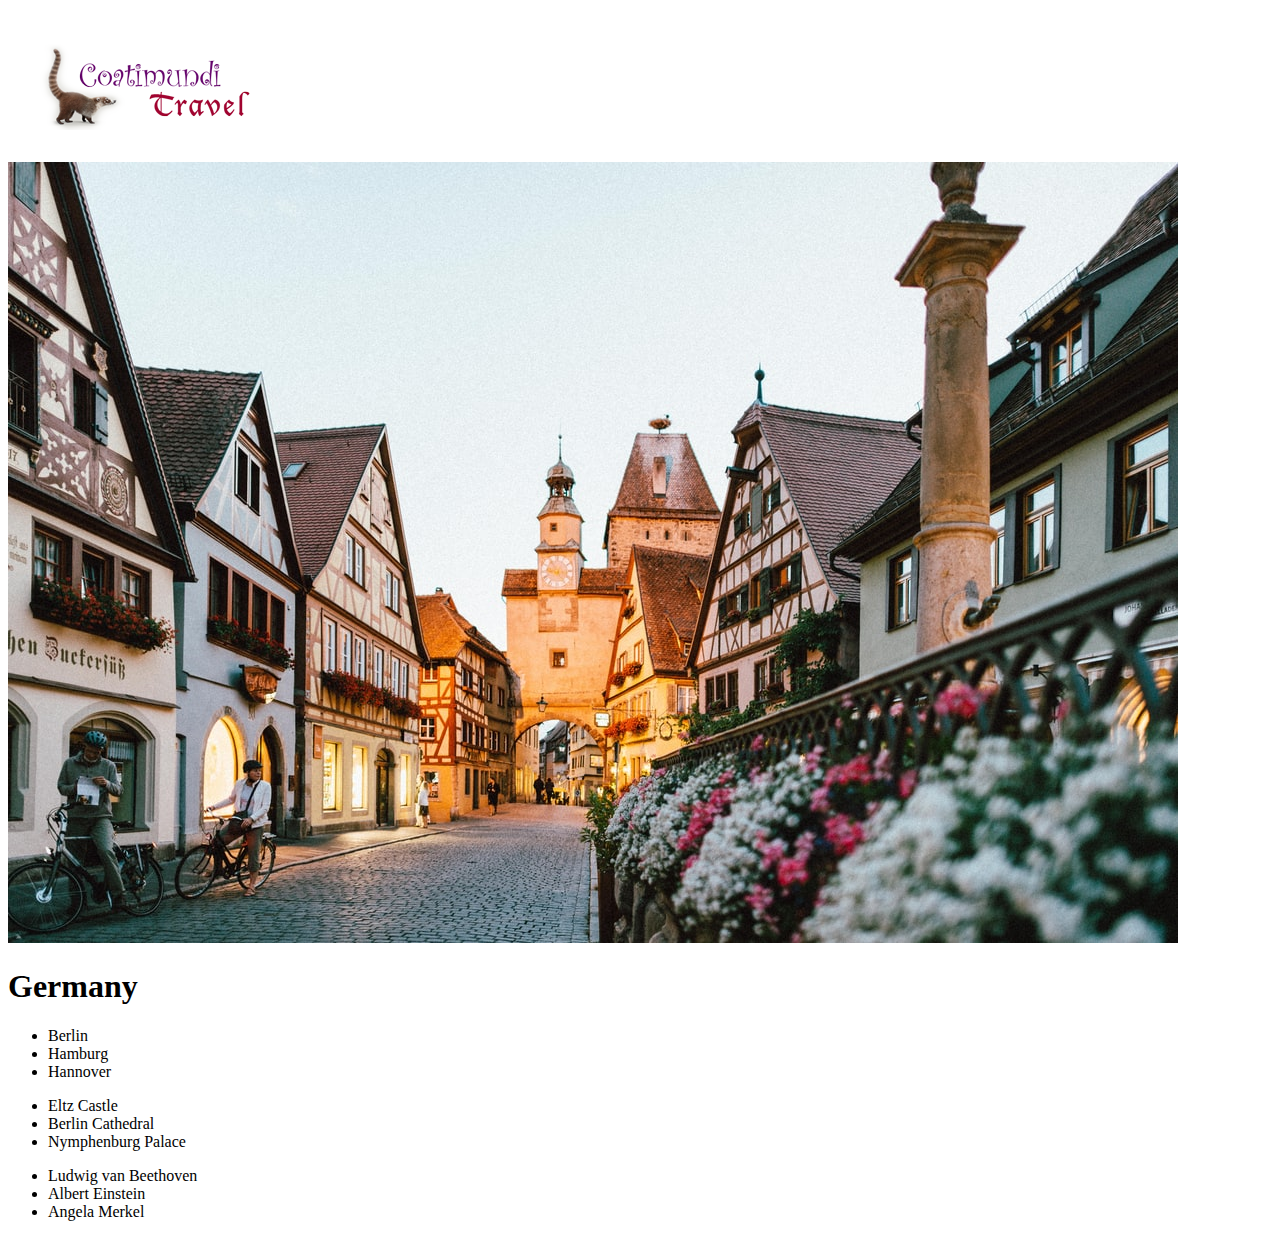
==== germany.html @ 08010a44 "oops" ====
<!DOCTYPE html>
<html lang="en">
<head>
    <meta charset="UTF-8">
    <meta http-equiv="X-UA-Compatible" content="IE=edge">
    <meta name="viewport" content="width=device-width, initial-scale=1.0">
    <title>Coatimundi Travel - Germany</title>
    <link rel="stylesheet" type="text/css" href="styles/main.css">
</head>
<body>
    <header>
        <div class="logo">
            <img src="images/logoBAD.png" alt="Coatimundi Travel Logo">
        </div>
    </header>

    <div class="images">
        <img src="images/Germany.jpg" alt="Image of Germany">
    </div>
    
    <header class="countryname">
        <h1>Germany</h1>
    </header>
    
    <section class="countryinformation">
        <ul class="cities">
            <li>Berlin</li> 
            <li>Hamburg</li> 
            <li>Hannover</li>
        </ul>

        <ul class="landmarks">
            <li>Eltz Castle</li>
            <li>Berlin Cathedral</li>
            <li>Nymphenburg Palace</li>
        </ul>

        <ul class="citizens">
            <li>Ludwig van Beethoven</li>
            <li>Albert Einstein</li>
            <li>Angela Merkel</li>
        </ul>

    </section>

    
</body>
</html>
---- styles/main.css ----
.logo {
    padding: 2em;
    width: 248px;
    height: 90px;
}
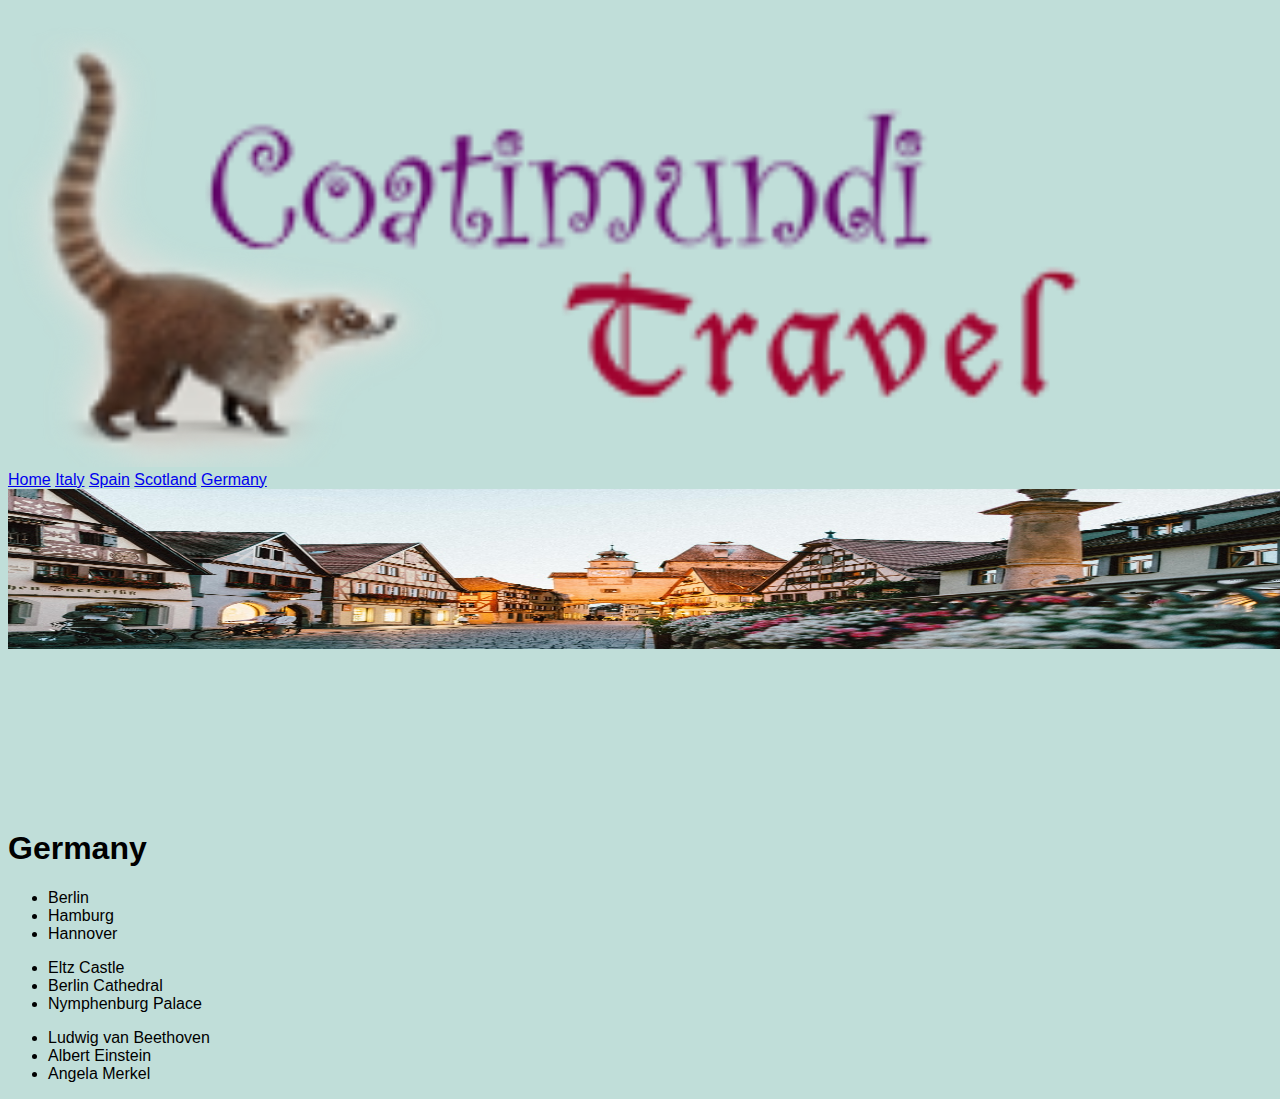
==== commit b9834a9c: "attempting again" ====
--- a/germany.html
+++ b/germany.html
@@ -13,6 +13,14 @@
             <img src="images/logoBAD.png" alt="Coatimundi Travel Logo">
         </div>
     </header>
+
+    <nav class="navigation">
+        <a href="index.html">Home</a>
+        <a href="italy.html">Italy</a>
+        <a href="spain.html">Spain</a>
+        <a href="scotland.html">Scotland</a>
+        <a href="germany.html">Germany</a>
+    </nav>
 
     <div class="images">
         <img src="images/Germany.jpg" alt="Image of Germany">
--- a/styles/main.css
+++ b/styles/main.css
@@ -1,5 +1,59 @@
-.logo {
-    padding: 2em;
-    width: 248px;
-    height: 90px;
+body {
+    font-family: 'Karla', sans-serif;
+    background-color: #c0ded9 ;
+    
 }
+
+footer {
+    border: 1px dotted black;
+    padding: 10px;
+    background-color: #b2c2bf;
+}
+/* Main body */
+.main-column {
+    border: dotted 1px black;  
+display: flex;
+justify-content: space-evenly;
+}
+/* Germany Column */
+.main1 {
+    border: dotted 1px black;
+    flex-basis: 20%;
+    padding: 1em;
+}
+/* Italy Column */
+.main2 {
+    border: dotted 1px black;
+    flex-basis: 20%;
+    padding: 1em;
+}
+/* Spain Column */
+.main3 {
+    border: dotted 1px black;
+    flex-basis: 20%;
+    padding: 1em;
+}
+/* Scotland Column */
+.main4 {
+    border: dotted 1px black;
+    flex-basis: 20%;
+    padding: 1em;
+}
+
+/* body images */
+img {
+    width: 100%;
+    height: 50%;
+}
+
+/* Image in scotland */
+.main-image {
+    border: black 1px solid;    
+    max-width: 100%;
+    height: auto;
+    object-fit: contain;
+}
+.images {
+    width: 100vw;
+    height: 25vw;
+}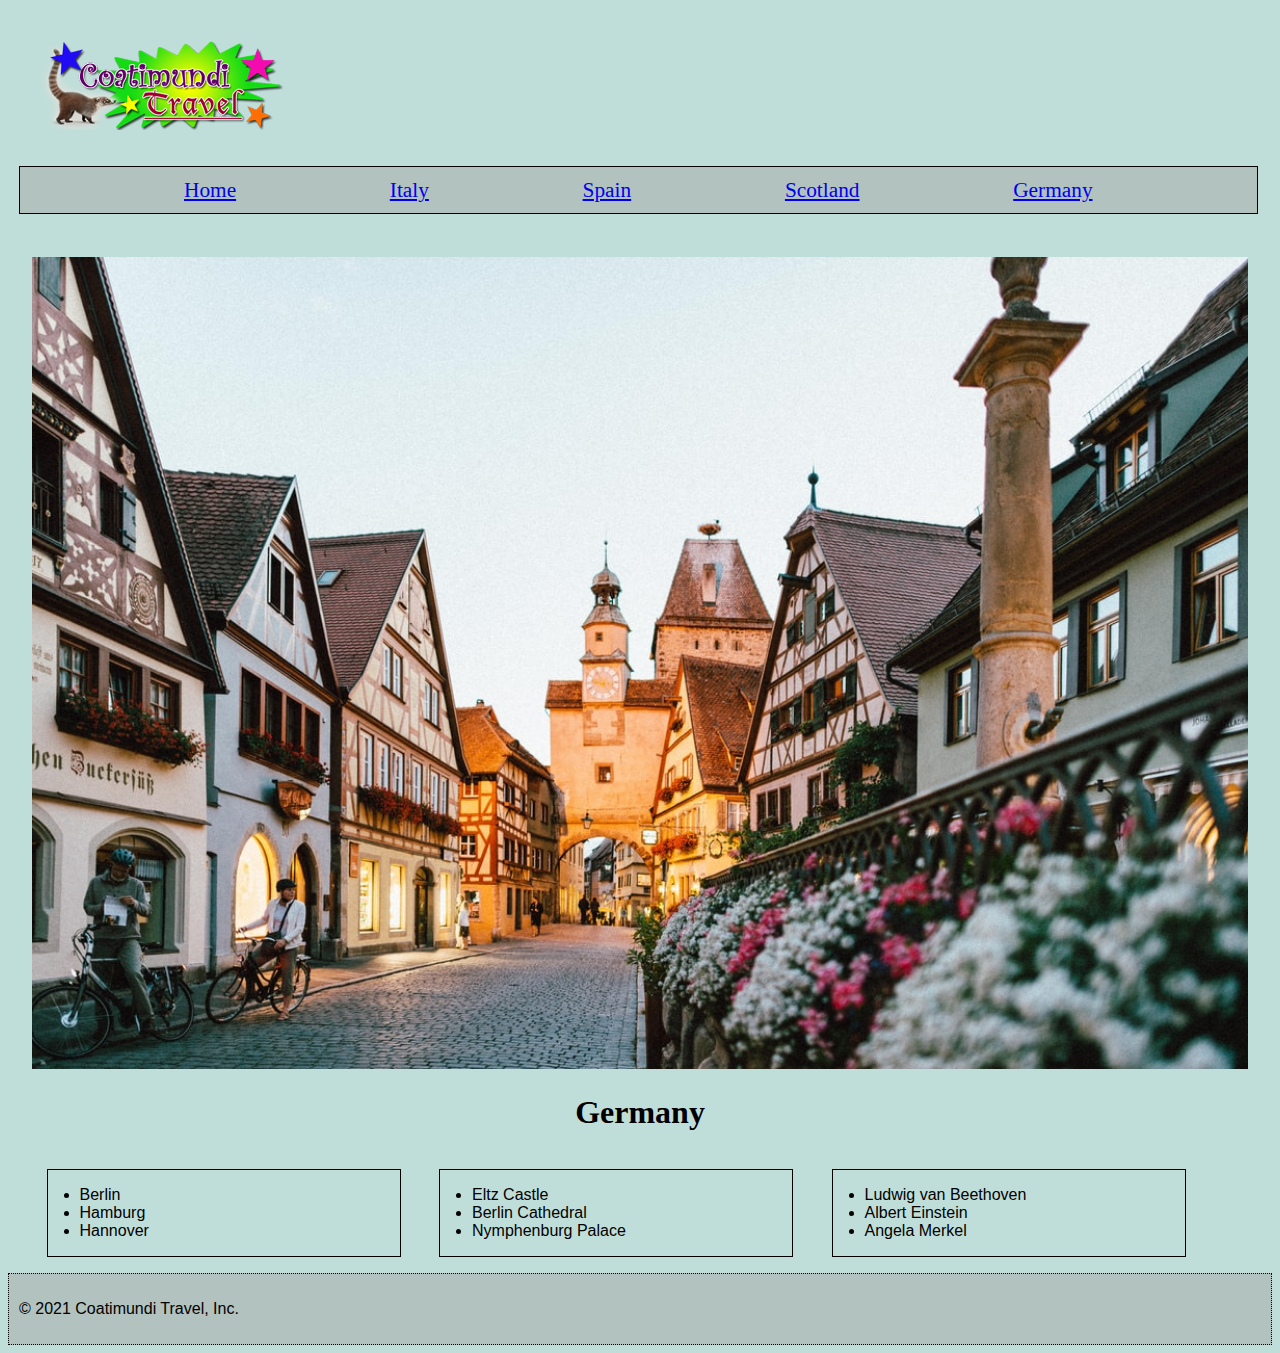
==== commit 3c9c95c8: "updating everything and then some." ====
--- a/germany.html
+++ b/germany.html
@@ -4,23 +4,23 @@
     <meta charset="UTF-8">
     <meta http-equiv="X-UA-Compatible" content="IE=edge">
     <meta name="viewport" content="width=device-width, initial-scale=1.0">
-    <title>Coatimundi Travel - Germany</title>
+    <title>Germany</title>
     <link rel="stylesheet" type="text/css" href="styles/main.css">
+    <link rel="stylesheet" href="spain.css">
 </head>
 <body>
     <header>
         <div class="logo">
             <img src="images/logoBAD.png" alt="Coatimundi Travel Logo">
         </div>
+        <nav class="navigation">
+            <a href="index.html">Home</a>
+            <a href="italy.html">Italy</a>
+            <a href="spain.html">Spain</a>
+            <a href="scotland.html">Scotland</a>
+            <a href="germany.html">Germany</a>
+        </nav>
     </header>
-
-    <nav class="navigation">
-        <a href="index.html">Home</a>
-        <a href="italy.html">Italy</a>
-        <a href="spain.html">Spain</a>
-        <a href="scotland.html">Scotland</a>
-        <a href="germany.html">Germany</a>
-    </nav>
 
     <div class="images">
         <img src="images/Germany.jpg" alt="Image of Germany">
@@ -51,6 +51,8 @@
 
     </section>
 
-    
+    <footer>
+        <p>© 2021 Coatimundi Travel, Inc.</p>
+    </footer>
 </body>
 </html>--- a/styles/main.css
+++ b/styles/main.css
@@ -1,9 +1,28 @@
+.logo img{
+    padding: 2em;
+    width: 248px;
+    height: 90px;
+}
 body {
     font-family: 'Karla', sans-serif;
     background-color: #c0ded9 ;
     
 }
-
+.navigation {
+    width: 100vw;
+    display: flex;
+    flex-wrap: wrap;
+    flex-direction: row;
+    border: 1px solid black;
+    font-family:'Source Serif Pro', serif;
+    font-size: 16pt;
+    justify-content: space-evenly;
+    align-content: center;
+    background-color: #b2c2bf;
+    margin-bottom: 2em;
+    margin-left: 0.5em;
+    padding: 0.5em;
+}
 footer {
     border: 1px dotted black;
     padding: 10px;
@@ -11,33 +30,48 @@
 }
 /* Main body */
 .main-column {
+    overflow: hidden;
+    flex-wrap: wrap;
     border: dotted 1px black;  
 display: flex;
 justify-content: space-evenly;
 }
 /* Germany Column */
 .main1 {
+    font-size: .8em;
+    overflow: auto;
+    flex-wrap: wrap;
     border: dotted 1px black;
     flex-basis: 20%;
     padding: 1em;
 }
 /* Italy Column */
 .main2 {
+    font-size: .8em;
+   overflow: auto;
+    flex-wrap: wrap;
     border: dotted 1px black;
     flex-basis: 20%;
     padding: 1em;
 }
 /* Spain Column */
 .main3 {
+    font-size: .8em;
+    overflow: auto;
+    flex-wrap: wrap;
     border: dotted 1px black;
     flex-basis: 20%;
     padding: 1em;
 }
 /* Scotland Column */
 .main4 {
+    font-size: .8em;
+    overflow: auto;
+    flex-wrap: wrap;
     border: dotted 1px black;
     flex-basis: 20%;
     padding: 1em;
+    object-fit: contain;
 }
 
 /* body images */
@@ -47,13 +81,4 @@
 }
 
 /* Image in scotland */
-.main-image {
-    border: black 1px solid;    
-    max-width: 100%;
-    height: auto;
-    object-fit: contain;
-}
-.images {
-    width: 100vw;
-    height: 25vw;
-}+
--- a/spain.css
+++ b/spain.css
@@ -0,0 +1,62 @@
+.navigation {
+    width: 95vw;
+    display: flex;
+    flex-wrap: wrap;
+    flex-direction: row;
+    border: 1px solid black;
+    font-family:'Source Serif Pro', serif;
+    justify-content: space-evenly;
+    align-content: center;
+}
+
+ .images {
+    border-radius: 8px;
+    display: block;
+    margin-left: auto;
+    margin-right: auto;
+    width: 95vw;
+ }
+
+ .countryinformation {
+     width: 95vw;
+     display: flex;
+     align-content: center;
+     justify-content: space-evenly;
+     font-family: 'Karla', sans-serif;
+ }
+
+ .countryname {
+     font-family: 'Source Serif Pro', serif;
+     font-weight: bold;
+     text-align: center;
+ }
+ 
+ .cities {
+    font-family: 'Karla', sans-serif;
+    border: 1px solid black;
+    padding: 1em;
+    padding-left: 2em;
+    flex-basis: 25%; 
+ }
+ 
+
+ .landmarks {
+    font-family: 'Karla', sans-serif;
+    border: 1px solid black;
+    padding: 1em;
+    padding-left: 2em;
+    flex-basis: 25%;
+    
+ }
+
+ .citizens {
+    font-family: 'Karla', sans-serif;
+    border: 1px solid black;
+    padding: 1em;
+    padding-left: 2em;
+    flex-basis: 25%; 
+ }
+
+ .subheading {
+     font-weight: bold;
+ }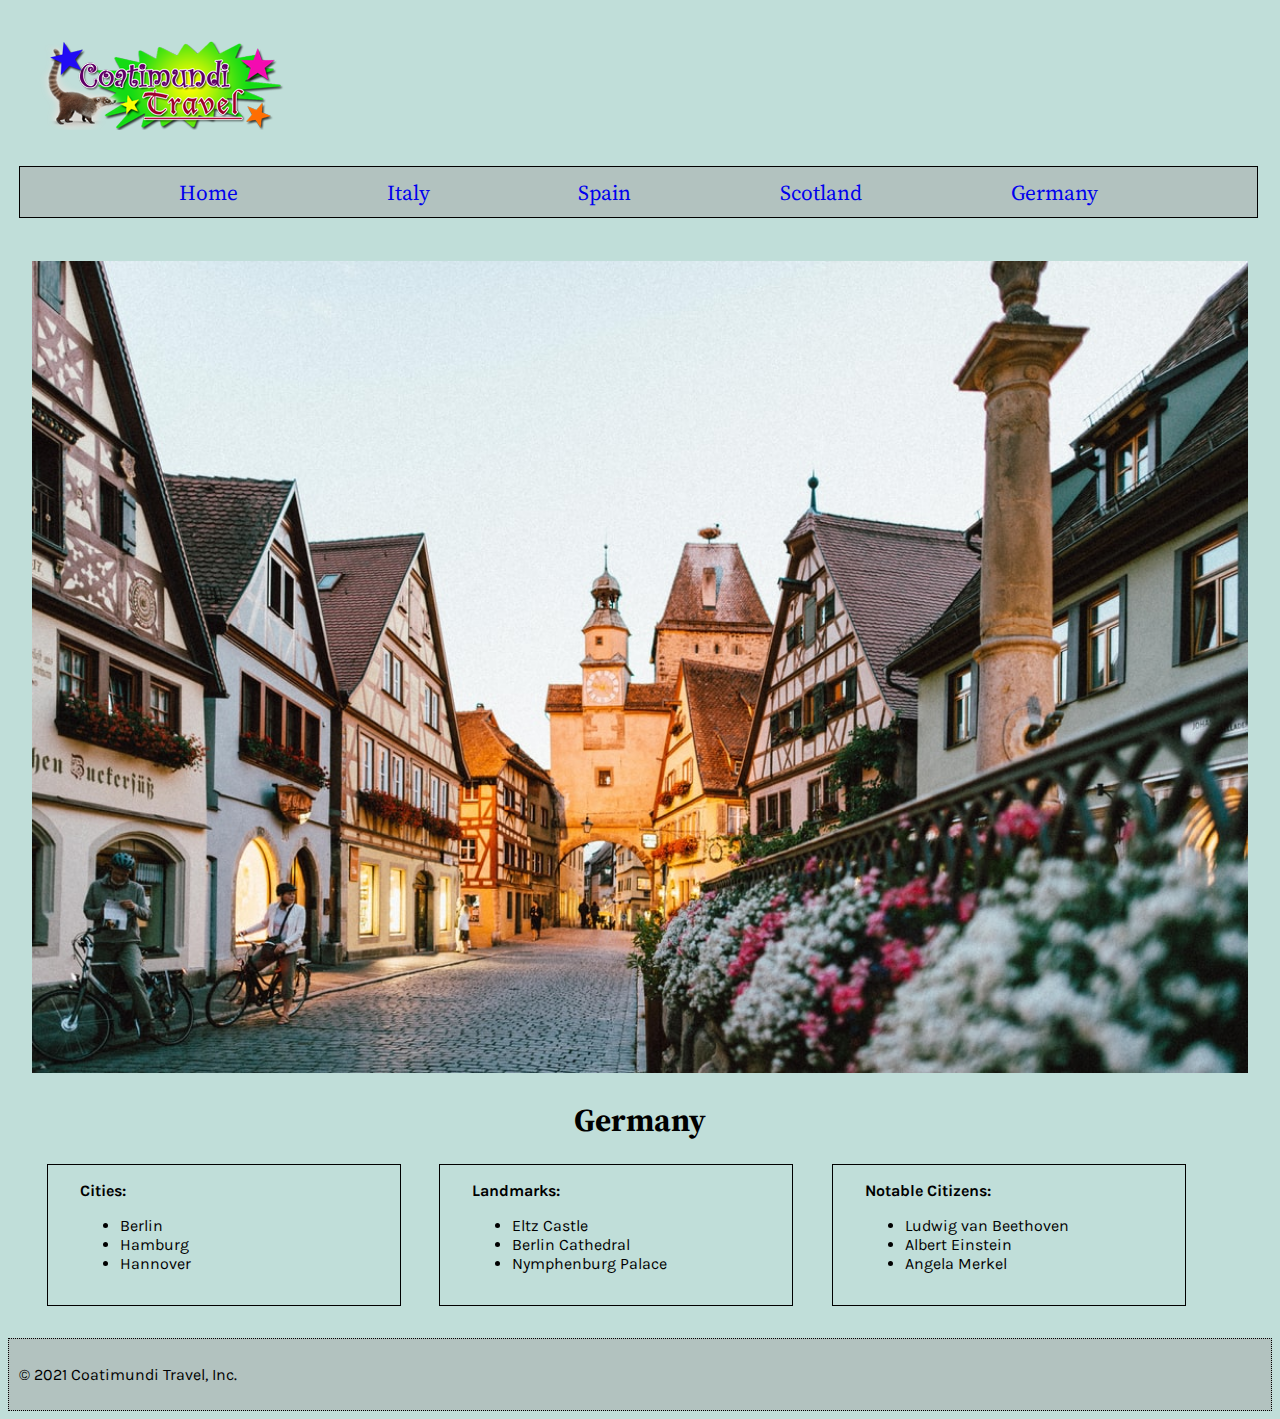
==== commit 7ef54e74: "updated some more" ====
--- a/germany.html
+++ b/germany.html
@@ -4,9 +4,12 @@
     <meta charset="UTF-8">
     <meta http-equiv="X-UA-Compatible" content="IE=edge">
     <meta name="viewport" content="width=device-width, initial-scale=1.0">
-    <title>Germany</title>
     <link rel="stylesheet" type="text/css" href="styles/main.css">
     <link rel="stylesheet" href="spain.css">
+    <style>
+        @import url('https://fonts.googleapis.com/css2?family=Karla:wght@300;400&family=Source+Serif+Pro:wght@300;400&display=swap');
+    </style>
+    <title>Germany</title>
 </head>
 <body>
     <header>
@@ -31,23 +34,33 @@
     </header>
     
     <section class="countryinformation">
-        <ul class="cities">
-            <li>Berlin</li> 
-            <li>Hamburg</li> 
-            <li>Hannover</li>
-        </ul>
+        
+        <div class="cities">
+            <div class="subheading">Cities:</div>
+            <ul>
+                <li>Berlin</li> 
+                <li>Hamburg</li> 
+                <li>Hannover</li>
+            </ul>
+        </div>
 
-        <ul class="landmarks">
-            <li>Eltz Castle</li>
-            <li>Berlin Cathedral</li>
-            <li>Nymphenburg Palace</li>
-        </ul>
+        <div class="landmarks">
+            <div class="subheading">Landmarks:</div>
+            <ul>
+                <li>Eltz Castle</li>
+                <li>Berlin Cathedral</li>
+                <li>Nymphenburg Palace</li>
+            </ul>
+        </div>
 
-        <ul class="citizens">
-            <li>Ludwig van Beethoven</li>
-            <li>Albert Einstein</li>
-            <li>Angela Merkel</li>
-        </ul>
+        <div class="citizens">
+            <div class="subheading">Notable Citizens:</div>
+            <ul>
+                <li>Ludwig van Beethoven</li>
+                <li>Albert Einstein</li>
+                <li>Angela Merkel</li>
+            </ul>
+        </div>
 
     </section>
 
--- a/styles/main.css
+++ b/styles/main.css
@@ -27,14 +27,16 @@
     border: 1px dotted black;
     padding: 10px;
     background-color: #b2c2bf;
+    margin-top: 2em;
 }
 /* Main body */
 .main-column {
     overflow: hidden;
     flex-wrap: wrap;
     border: dotted 1px black;  
-display: flex;
-justify-content: space-evenly;
+    display: flex;
+    justify-content: space-evenly;
+    padding: 1em;
 }
 /* Germany Column */
 .main1 {
--- a/spain.css
+++ b/spain.css
@@ -59,4 +59,18 @@
 
  .subheading {
      font-weight: bold;
+ }
+
+ .navigation a{
+    display: inline-block;
+    padding: 0.5em o.75em;
+    border-radius: 4px;
+    text-decoration: none;
+}
+ .navigation li{
+     display: inline-block;
+ }
+ 
+ .navigation .current{
+     background-color: rgb(255, 0, 157);
  }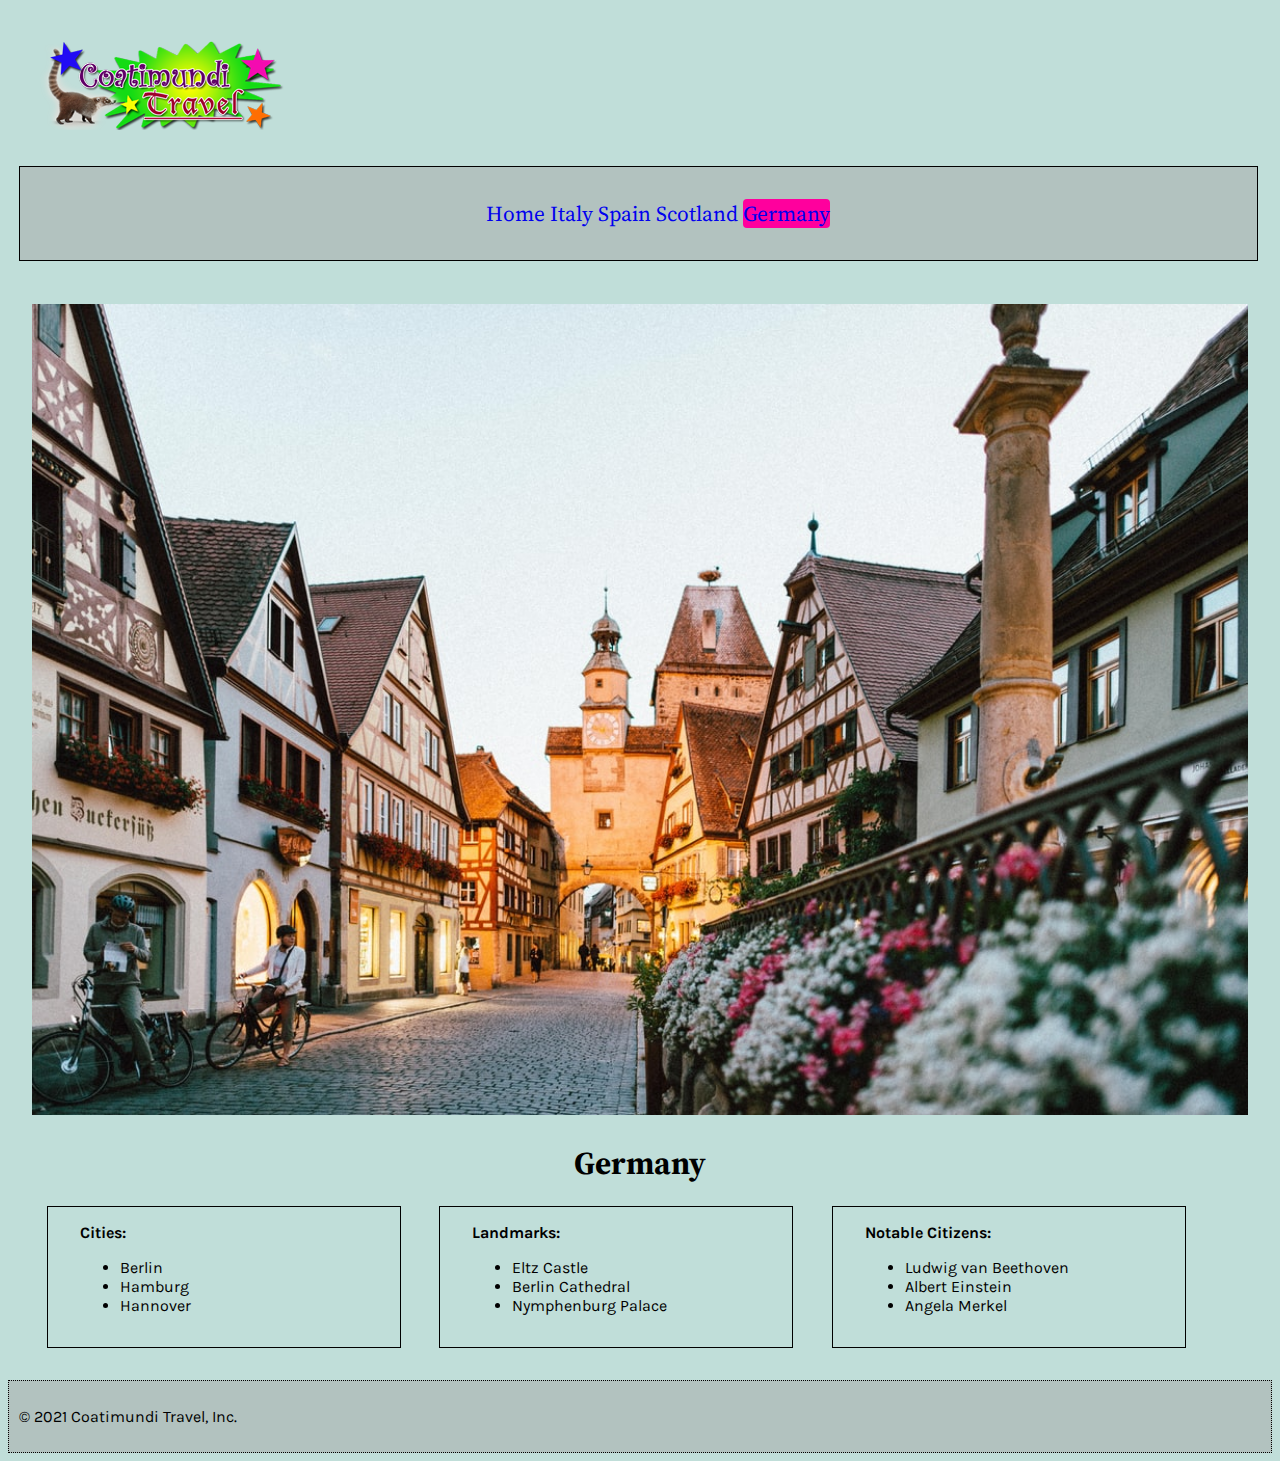
==== commit 0e97a9ca: "updated nav to highlight which page is clicked" ====
--- a/germany.html
+++ b/germany.html
@@ -14,15 +14,17 @@
 <body>
     <header>
         <div class="logo">
-            <img src="images/logoBAD.png" alt="Coatimundi Travel Logo">
-        </div>
+                <img src="images/logoBAD.png" alt="Coatimundi Travel Logo">
+            </div>
         <nav class="navigation">
-            <a href="index.html">Home</a>
-            <a href="italy.html">Italy</a>
-            <a href="spain.html">Spain</a>
-            <a href="scotland.html">Scotland</a>
-            <a href="germany.html">Germany</a>
-        </nav>
+            <ul>
+            <li><a href="index.html">Home</a></li>
+            <li><a href="italy.html">Italy</a></li>
+            <li><a href="spain.html">Spain</a></li>
+            <li><a href="scotland.html">Scotland</a></li>
+            <li><a class="current" href="germany.html">Germany</a></li>
+        </ul>
+    </nav>
     </header>
 
     <div class="images">
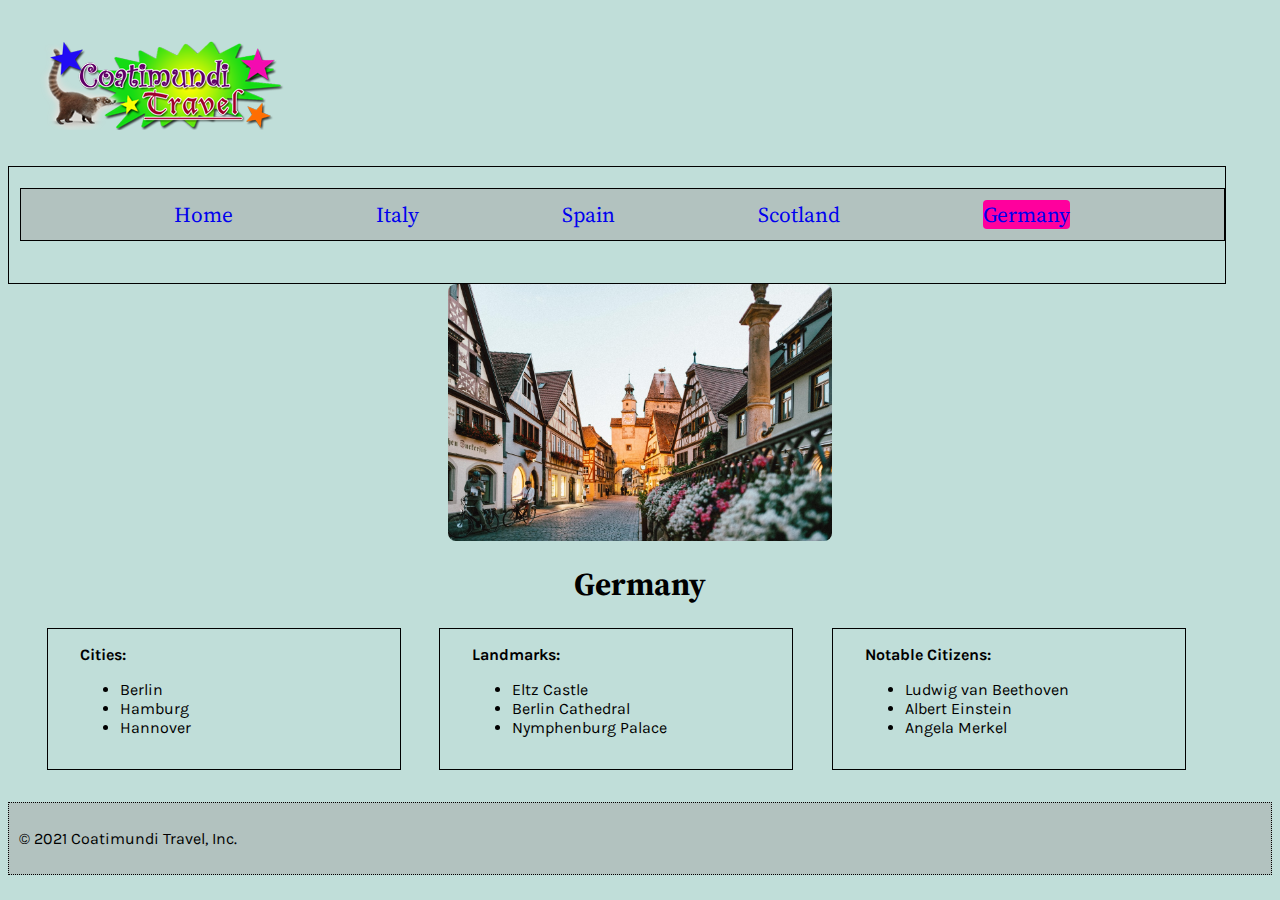
==== commit 6507fa98: "fixed images on country pages" ====
--- a/germany.html
+++ b/germany.html
@@ -27,8 +27,8 @@
     </nav>
     </header>
 
-    <div class="images">
-        <img src="images/Germany.jpg" alt="Image of Germany">
+    <div >
+        <img src="images/Germany.jpg" alt="Image of Germany" class="images">
     </div>
     
     <header class="countryname">
--- a/styles/main.css
+++ b/styles/main.css
@@ -6,9 +6,9 @@
 body {
     font-family: 'Karla', sans-serif;
     background-color: #c0ded9 ;
-    
+
 }
-.navigation {
+.navigation ul{
     width: 100vw;
     display: flex;
     flex-wrap: wrap;
--- a/spain.css
+++ b/spain.css
@@ -14,7 +14,8 @@
     display: block;
     margin-left: auto;
     margin-right: auto;
-    width: 95vw;
+    width: 30vw;
+   
  }
 
  .countryinformation {
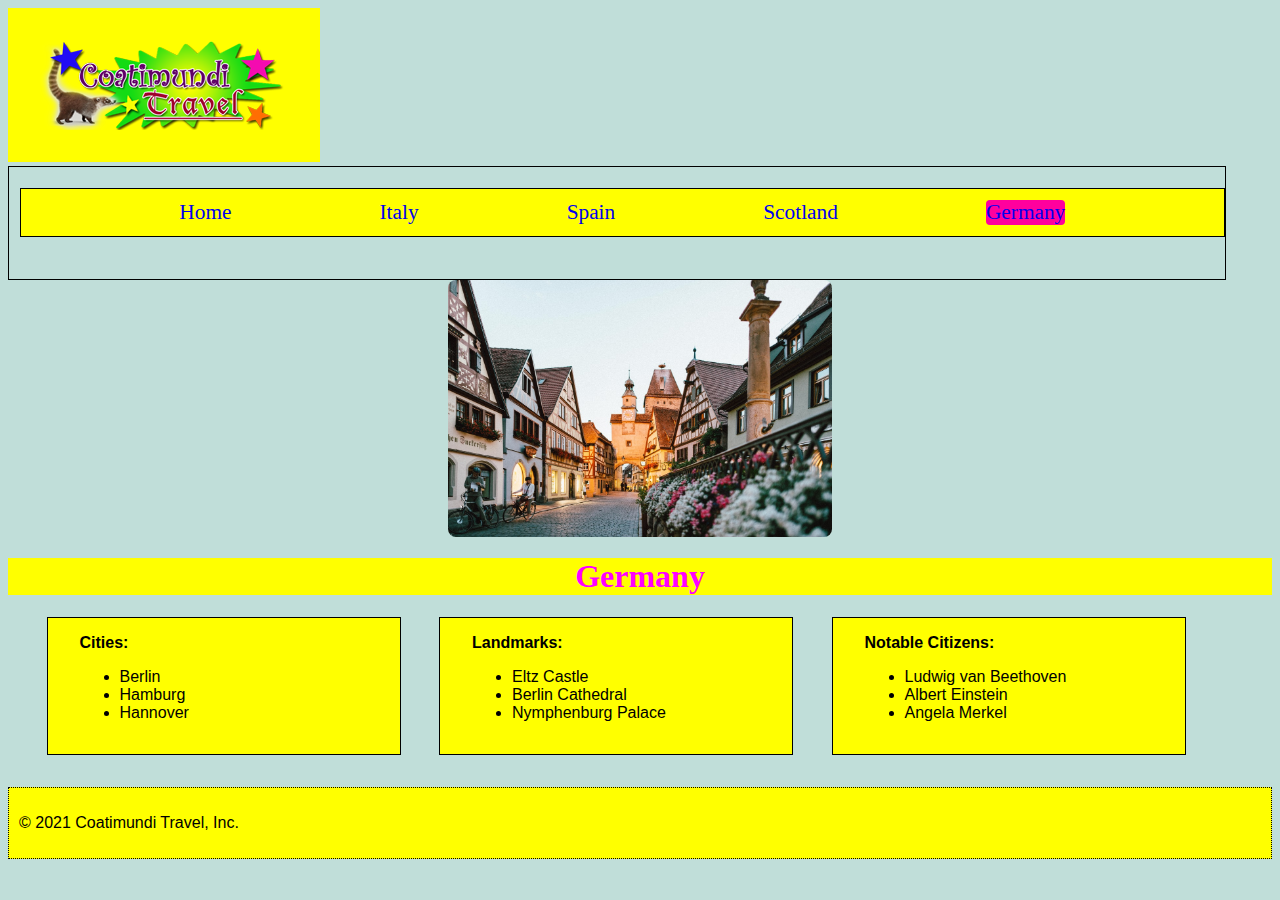
==== commit 9352f710: "final draft" ====
--- a/germany.html
+++ b/germany.html
@@ -7,6 +7,9 @@
     <link rel="stylesheet" type="text/css" href="styles/main.css">
     <link rel="stylesheet" href="spain.css">
     <style>
+        body {
+            background-image: url('wallpaper-background.png');
+        }
         @import url('https://fonts.googleapis.com/css2?family=Karla:wght@300;400&family=Source+Serif+Pro:wght@300;400&display=swap');
     </style>
     <title>Germany</title>
--- a/styles/main.css
+++ b/styles/main.css
@@ -2,11 +2,14 @@
     padding: 2em;
     width: 248px;
     height: 90px;
+    background: yellow;
+    
 }
 body {
     font-family: 'Karla', sans-serif;
-    background-color: #c0ded9 ;
-
+    background-image: url("../images/wallpaper-background.png");
+    background-color: #c0ded9;    
+   
 }
 .navigation ul{
     width: 100vw;
@@ -18,15 +21,15 @@
     font-size: 16pt;
     justify-content: space-evenly;
     align-content: center;
-    background-color: #b2c2bf;
+    background-color:yellow;
     margin-bottom: 2em;
     margin-left: 0.5em;
     padding: 0.5em;
 }
 footer {
+    background-color: yellow;
     border: 1px dotted black;
     padding: 10px;
-    background-color: #b2c2bf;
     margin-top: 2em;
 }
 /* Main body */
@@ -40,6 +43,7 @@
 }
 /* Germany Column */
 .main1 {
+    background: yellow;
     font-size: .8em;
     overflow: auto;
     flex-wrap: wrap;
@@ -49,6 +53,7 @@
 }
 /* Italy Column */
 .main2 {
+    background: yellow;
     font-size: .8em;
    overflow: auto;
     flex-wrap: wrap;
@@ -58,6 +63,7 @@
 }
 /* Spain Column */
 .main3 {
+    background: yellow;
     font-size: .8em;
     overflow: auto;
     flex-wrap: wrap;
@@ -67,6 +73,7 @@
 }
 /* Scotland Column */
 .main4 {
+    background: yellow;
     font-size: .8em;
     overflow: auto;
     flex-wrap: wrap;
--- a/spain.css
+++ b/spain.css
@@ -27,12 +27,15 @@
  }
 
  .countryname {
+     background: yellow;
+     color: magenta;
      font-family: 'Source Serif Pro', serif;
      font-weight: bold;
      text-align: center;
  }
  
  .cities {
+    background: yellow;
     font-family: 'Karla', sans-serif;
     border: 1px solid black;
     padding: 1em;
@@ -42,6 +45,7 @@
  
 
  .landmarks {
+    background: yellow;
     font-family: 'Karla', sans-serif;
     border: 1px solid black;
     padding: 1em;
@@ -51,6 +55,7 @@
  }
 
  .citizens {
+    background: yellow;
     font-family: 'Karla', sans-serif;
     border: 1px solid black;
     padding: 1em;
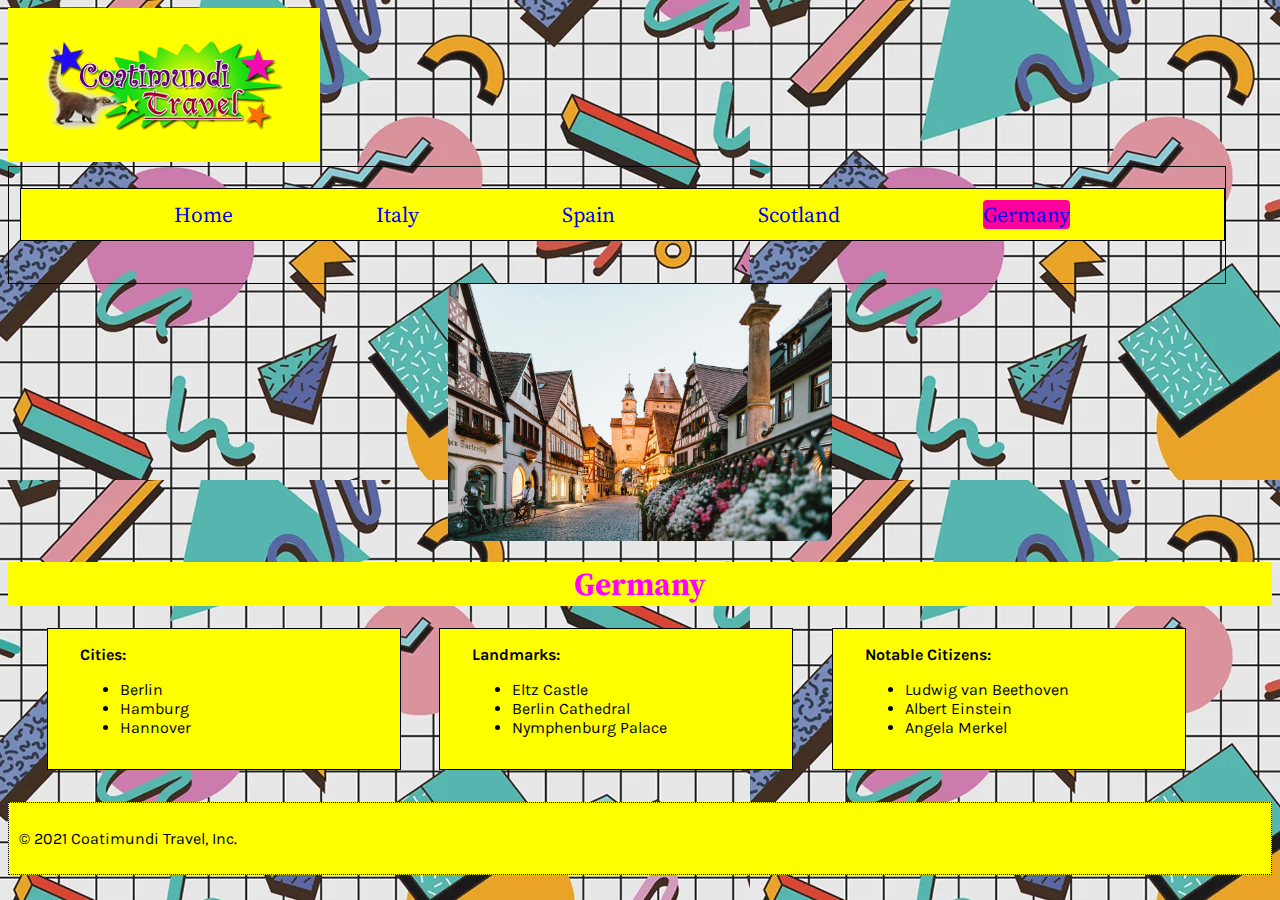
==== commit 17645b82: "fixed germany background" ====
--- a/germany.html
+++ b/germany.html
@@ -7,9 +7,7 @@
     <link rel="stylesheet" type="text/css" href="styles/main.css">
     <link rel="stylesheet" href="spain.css">
     <style>
-        body {
-            background-image: url('wallpaper-background.png');
-        }
+    
         @import url('https://fonts.googleapis.com/css2?family=Karla:wght@300;400&family=Source+Serif+Pro:wght@300;400&display=swap');
     </style>
     <title>Germany</title>
